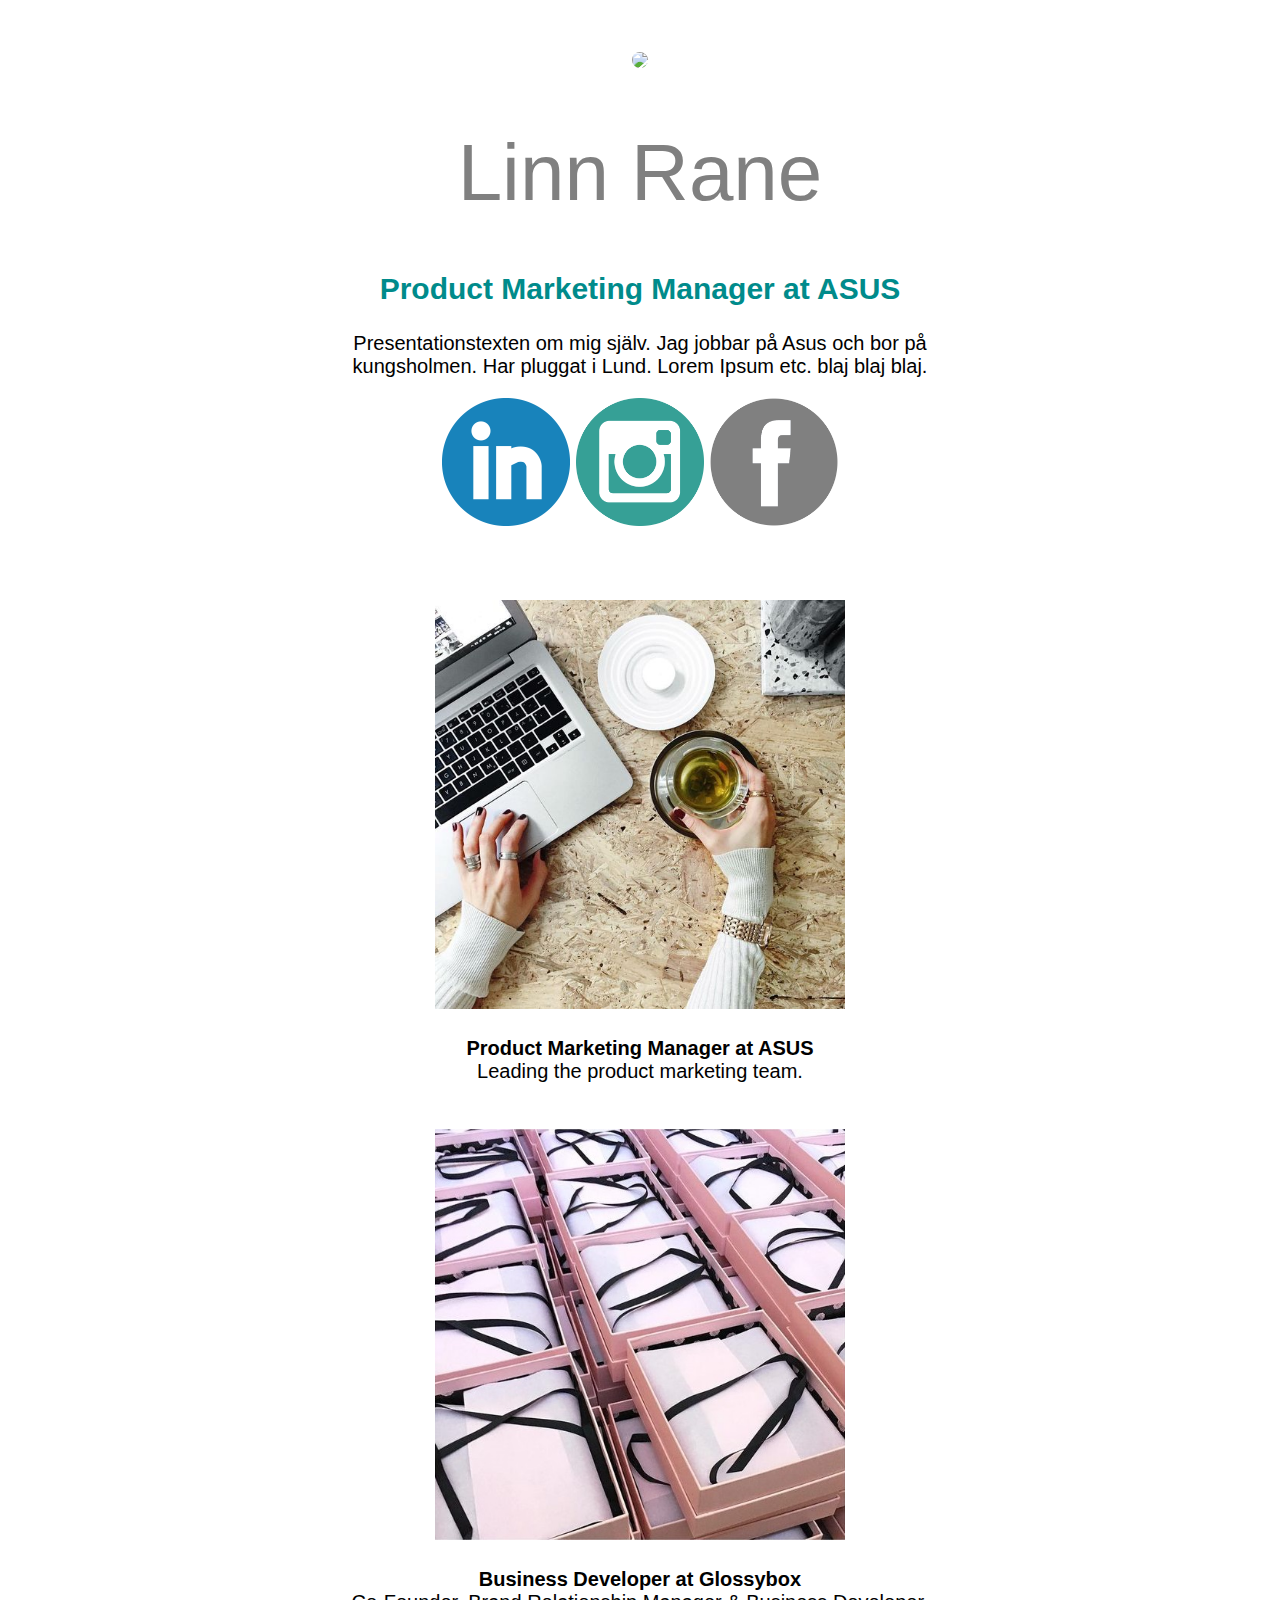
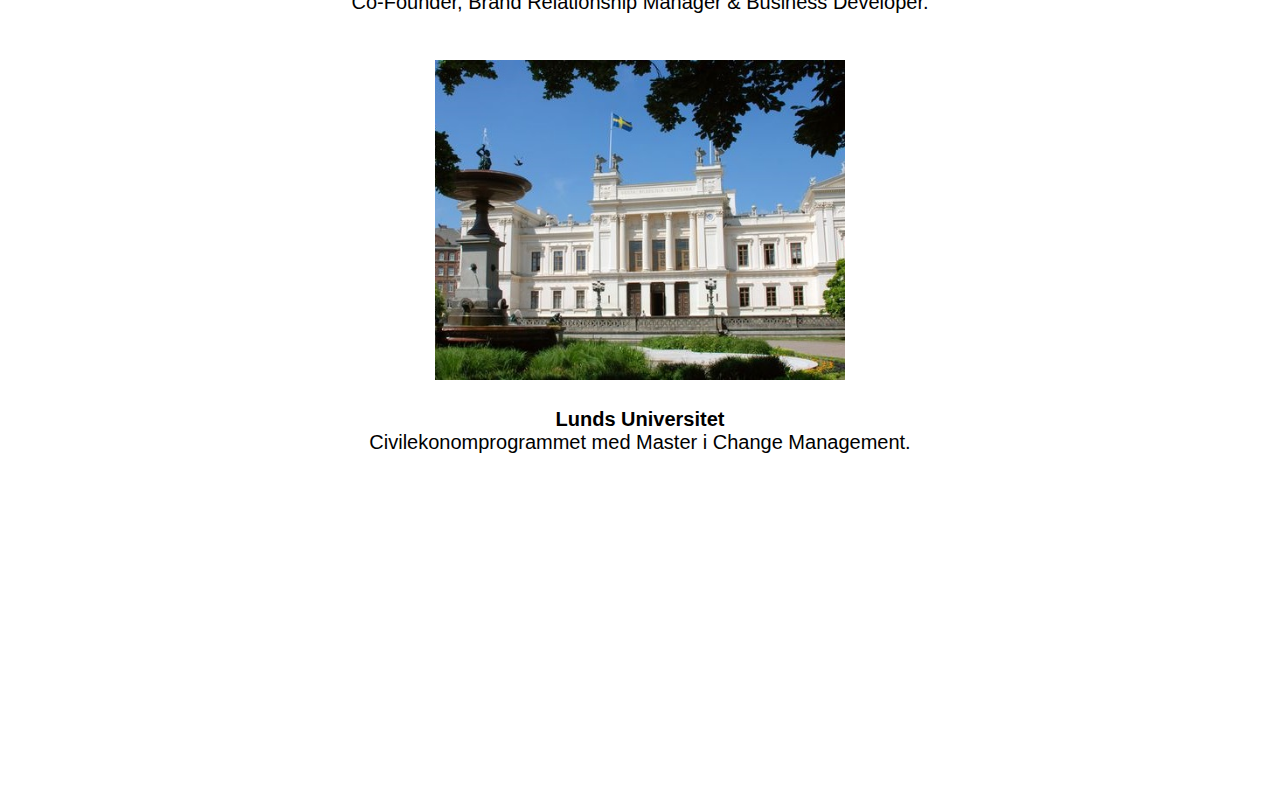
==== index.html @ 1309522f "Lagt till alla filer" ====
<!DOCTYPE html>
<html lang="sv">
<head>
	<meta charset="UTF-8">
	<title>Linns portfolio</title>
	<link rel="stylesheet" type="text/css" href="normalize.css">
	<link rel="stylesheet" type="text/css" href="styles.css">
	</head>
	<body>
		<center><img class="img-circle" src="linnfb.jpg"></center>
		<h1>
			<center>Linn Rane</center>
		</h1>
		<h2>
			<center>Product Marketing Manager at ASUS</center>
		</h2>
		<p><center>Presentationstexten om mig själv. Jag jobbar på Asus och bor på <br>kungsholmen. Har pluggat i Lund. Lorem Ipsum etc. blaj blaj blaj.</center></p>

		<center><a href="https://www.linkedin.com/in/linnrane/"><img class="img-size" src="linkedinlogo.png"></a>

		<a href="https://www.instagram.com/linnrane/"><img class="img-size" src="instalogo.png"><a/>

		<a href="https://www.facebook.com/linn.rane"><img class="img-size" src="facebooklogo.png"></center></a>
		<br>
		<br>
		<br>
		<center><img class="img-size2" src="asus2.jpg"></center><br>
		<center><b> Product Marketing Manager at ASUS</b><br>Leading the product marketing team.</center>
		<br>
		<br>
		<center><img class="img-size2" src="glossybox.jpg"></center><br>
		<center><b>Business Developer at Glossybox</b><br>Co-Founder, Brand Relationship Manager & Business Developer.</center>
<br>
		<br>
		<center><img class="img-size2" src="lund.jpg"></center><br>
		<center><b>Lunds Universitet</b><br>Civilekonomprogrammet med Master i Change Management.</center>
		</p>
		<p>
		<center><p class="grey"><a  class="white" href="mailto:linnrane@gmail.com">Kontakta mig!</center></a>
		</p>
---- styles.css ----
H1 {
	color: grey;
	font: 80px helvetica;
}
H2 {
	color: #008B8B;
}
body {
    margin-top: 50px;
    font-size: 20px;
}
.vitt {
	color: #DCDCDC;
	font: 50px helvetica, sans-serif;

}
.img-circle {
    border-radius: 50%;
    width: 25%
}
.img-size {
	width: 10%;
}
.img-size2 {
	width: 32%;
}
.grey {
	color: white;
	background-image: url("https://media2.giphy.com/media/36wdaxsOfaN5C/200.webp#16");
	background-size: 32%;
	background-repeat: no-repeat;
	background-position: center; 
	font: 60px helvetica;
	font-weight: bold;
	padding: 80px
}
.white {
	color: white;
}
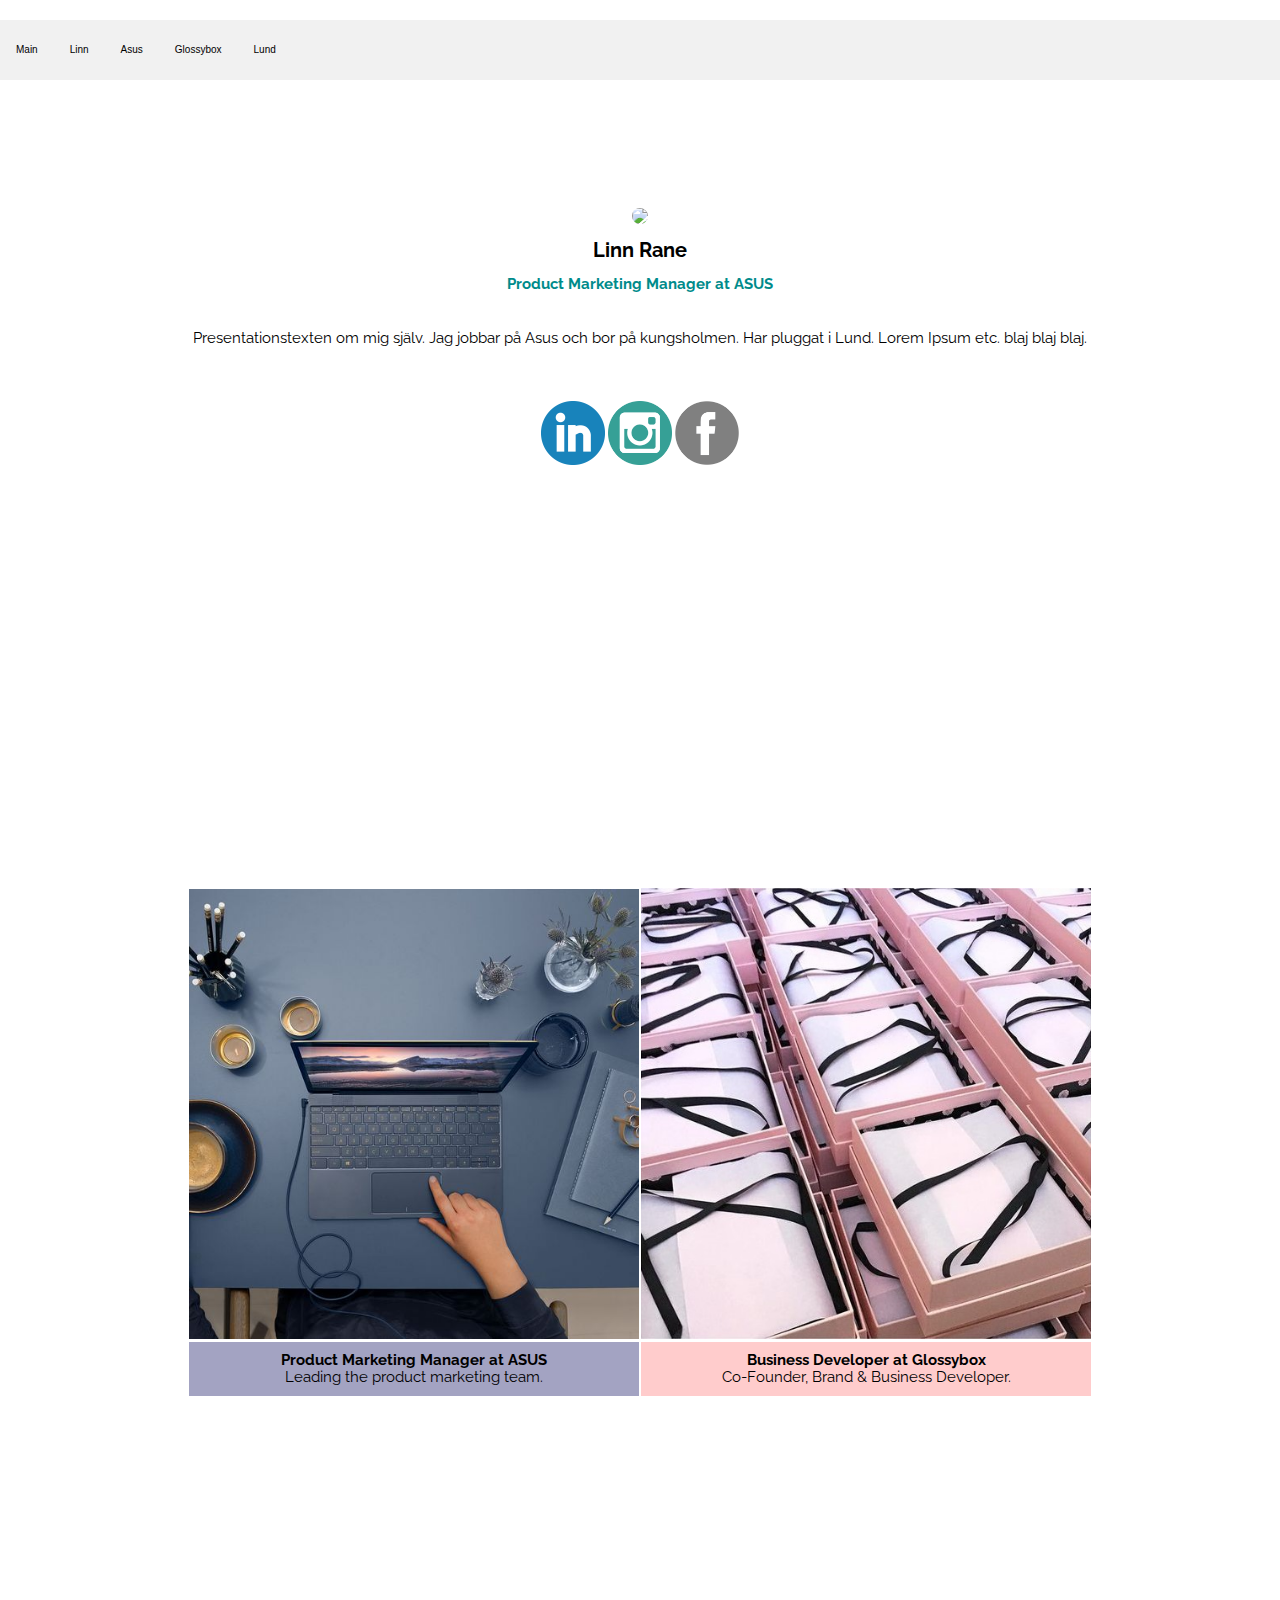
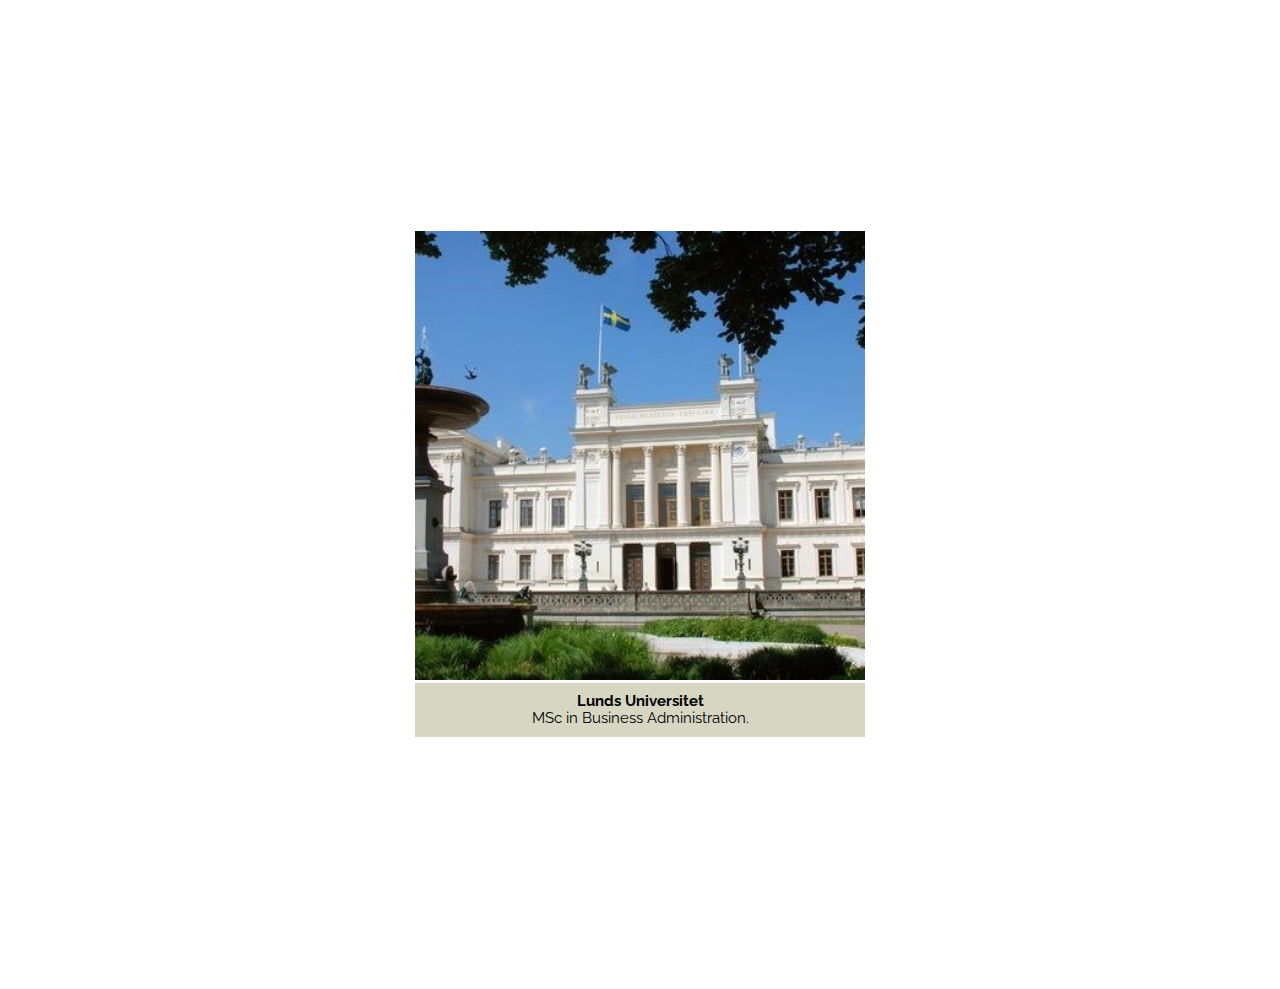
==== commit d7341965: "Uppdatering till responsiv" ====
--- a/index.html
+++ b/index.html
@@ -2,39 +2,48 @@
 <html lang="sv">
 <head>
 	<meta charset="UTF-8">
+	<meta name="viewport" content="width=device-width, initial-scale=1, minimum-scale=1">
 	<title>Linns portfolio</title>
 	<link rel="stylesheet" type="text/css" href="normalize.css">
 	<link rel="stylesheet" type="text/css" href="styles.css">
-	</head>
-	<body>
-		<center><img class="img-circle" src="linnfb.jpg"></center>
-		<h1>
-			<center>Linn Rane</center>
-		</h1>
-		<h2>
-			<center>Product Marketing Manager at ASUS</center>
-		</h2>
-		<p><center>Presentationstexten om mig själv. Jag jobbar på Asus och bor på <br>kungsholmen. Har pluggat i Lund. Lorem Ipsum etc. blaj blaj blaj.</center></p>
+	<link href="https://fonts.googleapis.com/css?family=Raleway" rel="stylesheet">
+</head>
+	<body class="indexsidan">
+		<div class="tab">
+  			<button class="tablinks"><a class="black" href="index.html">Main</button></a>
+  			<button class="tablinks"><a class="black" href="linn.html">Linn</button></a>
+  			<button class="tablinks"><a class="black" href="asus.html">Asus</button></a>
+ 			<button class="tablinks"><a class="black" href="glossybox.html">Glossybox</button></a>
+ 			<button class="tablinks"><a class="black" href="lund.html">Lund</button></a>
+		</div>
 
-		<center><a href="https://www.linkedin.com/in/linnrane/"><img class="img-size" src="linkedinlogo.png"></a>
+		<img class="img-circle" src="linnfb.jpg">
+		<h1 class="mittnamn">Linn Rane</h1>
+		<h2>Product Marketing Manager at ASUS</h2>
+		<div>
+			<p>Presentationstexten om mig själv. Jag jobbar på Asus och bor på kungsholmen. Har pluggat i Lund. Lorem Ipsum etc. blaj blaj blaj.</p>
+			<a href="https://www.linkedin.com/in/linnrane/"><img class="img-size" src="linkedinlogo.png"></a>
+			<a href="https://www.instagram.com/linnrane/"><img class="img-size" src="instalogo.png"><a/>
+			<a href="https://www.facebook.com/linn.rane"><img class="img-size" src="facebooklogo.png"></a>
+		</div>
 
-		<a href="https://www.instagram.com/linnrane/"><img class="img-size" src="instalogo.png"><a/>
+		<div class="jobb1">
+			<img class="img-size2" src="asus3.jpg"><br>
+			<p class="asustext"><b> Product Marketing Manager at ASUS</b><br>Leading the product marketing team.</p>
+		</div>
 
-		<a href="https://www.facebook.com/linn.rane"><img class="img-size" src="facebooklogo.png"></center></a>
-		<br>
-		<br>
-		<br>
-		<center><img class="img-size2" src="asus2.jpg"></center><br>
-		<center><b> Product Marketing Manager at ASUS</b><br>Leading the product marketing team.</center>
-		<br>
-		<br>
-		<center><img class="img-size2" src="glossybox.jpg"></center><br>
-		<center><b>Business Developer at Glossybox</b><br>Co-Founder, Brand Relationship Manager & Business Developer.</center>
-<br>
-		<br>
-		<center><img class="img-size2" src="lund.jpg"></center><br>
-		<center><b>Lunds Universitet</b><br>Civilekonomprogrammet med Master i Change Management.</center>
-		</p>
-		<p>
-		<center><p class="grey"><a  class="white" href="mailto:linnrane@gmail.com">Kontakta mig!</center></a>
-		</p>+		<div class="jobb1">
+			<img class="img-size2" src="glossybox.jpg"><br>
+			<p class="glossytext"><b>Business Developer at Glossybox</b><br>Co-Founder, Brand & Business Developer.</p>
+		</div>
+
+		<div class="jobb1">
+			<img class="img-size2" src="lund.jpg"><br>
+			<p class="lundtext"><b>Lunds Universitet</b><br>MSc in Business Administration.</p>
+		</div>
+
+		<div>
+			<p class="grey"><a  class="white" href="mailto:linnrane@gmail.com">Kontakta mig!</a>
+			</p>
+		</div>
+	</body>--- a/styles.css
+++ b/styles.css
@@ -1,39 +1,234 @@
-H1 {
+.mittnamn {
 	color: grey;
-	font: 80px helvetica;
-}
+	font: 40px;
+	font-family: 'Raleway', sans-serif;
+	text-align: center;
+	margin-left: 10%;
+	margin-right: 10%;
+}
+
 H2 {
 	color: #008B8B;
+	font: 20px;
+	font-family: 'Raleway', sans-serif;
+	text-align: center;
+	margin-left: 10%;
+	margin-right: 10%;
+
 }
 body {
-    margin-top: 50px;
-    font-size: 20px;
-}
+    margin-top: 20px;
+    font-size: 10px;
+    text-align: center;
+}
+
+p {
+	margin-left: 10%;
+	margin-right: 10%;
+}
+
+div {
+	padding-bottom: 10px;
+	padding-top: 10px;
+}
+
 .vitt {
 	color: #DCDCDC;
-	font: 50px helvetica, sans-serif;
-
-}
+	font: 50px; 
+	font-family: 'Raleway', sans-serif;
+}
+
 .img-circle {
     border-radius: 50%;
-    width: 25%
-}
+    width: 70%;
+    margin-top: 10%;
+}
+
 .img-size {
-	width: 10%;
+	width: 20%;
 }
 .img-size2 {
-	width: 32%;
+	width: 100%;
 }
 .grey {
 	color: white;
 	background-image: url("https://media2.giphy.com/media/36wdaxsOfaN5C/200.webp#16");
-	background-size: 32%;
+	background-size: 100%;
 	background-repeat: no-repeat;
 	background-position: center; 
-	font: 60px helvetica;
+	font: 80px;
+	font-family: 'Raleway', sans-serif;
 	font-weight: bold;
-	padding: 80px
-}
+	padding-top: 80px;
+	padding-bottom: 80px;
+	margin-left: 0%;
+	margin-right: 0%;
+}
+
 .white {
 	color: white;
-}+}
+
+.black {
+	color: black;
+	text-decoration: none;
+}
+
+.asustext {
+	background-color: #a3a3c2;
+	padding-top: 10px;
+	padding-bottom: 10px;
+	margin-top: 0px;
+	margin-right: 0px;
+	margin-left: 0px;
+}
+
+.asustext2 {
+	font: 50px;
+	color: #a3a3c2;
+	text-align: right;
+	margin-right: 50px;
+}
+
+.glossytext {
+	background-color: #ffcccc;
+	padding-top: 10px;
+	padding-bottom: 10px;
+	margin-top: 0px;
+	margin-right: 0px;
+	margin-left: 0px;
+
+}
+
+.lundtext {
+	background-color: #d6d6c2;
+	padding-top: 10px;
+	padding-bottom: 10px;
+	margin-top: 0px;
+	margin-right: 0px;
+	margin-left: 0px;
+
+}
+
+/* Style the tab */
+div.tab {
+    overflow: hidden;
+    background-color: #f1f1f1;
+}
+
+/* Style the buttons inside the tab */
+div.tab button {
+    background-color: inherit;
+    float: left;
+    border: none;
+    outline: none;
+    cursor: pointer;
+    padding: 14px 16px;
+    transition: 0.3s;
+}
+
+/* Change background color of buttons on hover */
+div.tab button:hover {
+    background-color: #ddd;
+}
+
+/* Create an active/current tablink class */
+div.tab button.active {
+    background-color: #ccc;
+}
+
+/* Style the tab content */
+.tabcontent {
+    display: none;
+    padding: 6px 12px;
+    border: 1px solid #ccc;
+    border-top: none;
+}
+
+.indexsidan {
+	background-image: url();
+	background-size: 50%;
+	background-repeat: no-repeat;	
+}
+
+.linnsidan {
+	background-image: url(linnfb.jpg);
+	background-size: 50%;
+	background-repeat: no-repeat;
+}
+
+.asussidan{
+	background-image: url(asus3.jpg);
+	background-size: 50%;
+	background-repeat: no-repeat;
+}
+
+.glossysidan {
+	background-image: url(glossybox.jpg);
+	background-size: 50%;
+	background-repeat: no-repeat;
+}
+
+.lundsidan {
+	background-image: url(lund2.jpg);
+	background-size: 50%;
+	background-repeat: no-repeat;	
+}
+
+
+@media only screen and (min-width: 500px) {
+	.mittnamn {
+		color: #FF7F50;
+	}
+	.img-circle {
+		width: 40%;
+	}
+	.img-size {
+		width: 10%;
+		}
+	.img-size2 {
+		width: 80%;
+		}
+	p {
+		font-size: 15px;
+		font-family: 'Raleway', sans-serif;
+		margin-left: 10%;
+		margin-right: 10%;
+	}
+	.grey {
+		background-size: 80%;
+		font: 50px;
+		font-family: 'Raleway', sans-serif;
+	}
+}
+
+@media only screen and (min-width: 760px) {
+	.mittnamn {
+		color: #000000;
+	}
+	.img-circle {
+		width: 20%;
+	}
+	.img-size {
+		width: 5%;
+		margin-top: 3%
+		}
+	.img-size2 {
+		width: 450px;
+		margin-top: 400px;
+
+	}
+	p {
+		font-size: 15px;
+		font-family: 'Raleway', sans-serif;
+		margin-left: 0%;
+		margin-right: 0%;
+	}
+	.grey {
+		background-size: 400px
+	}
+	.jobb1 {
+		display: inline-block;
+	}
+}
+
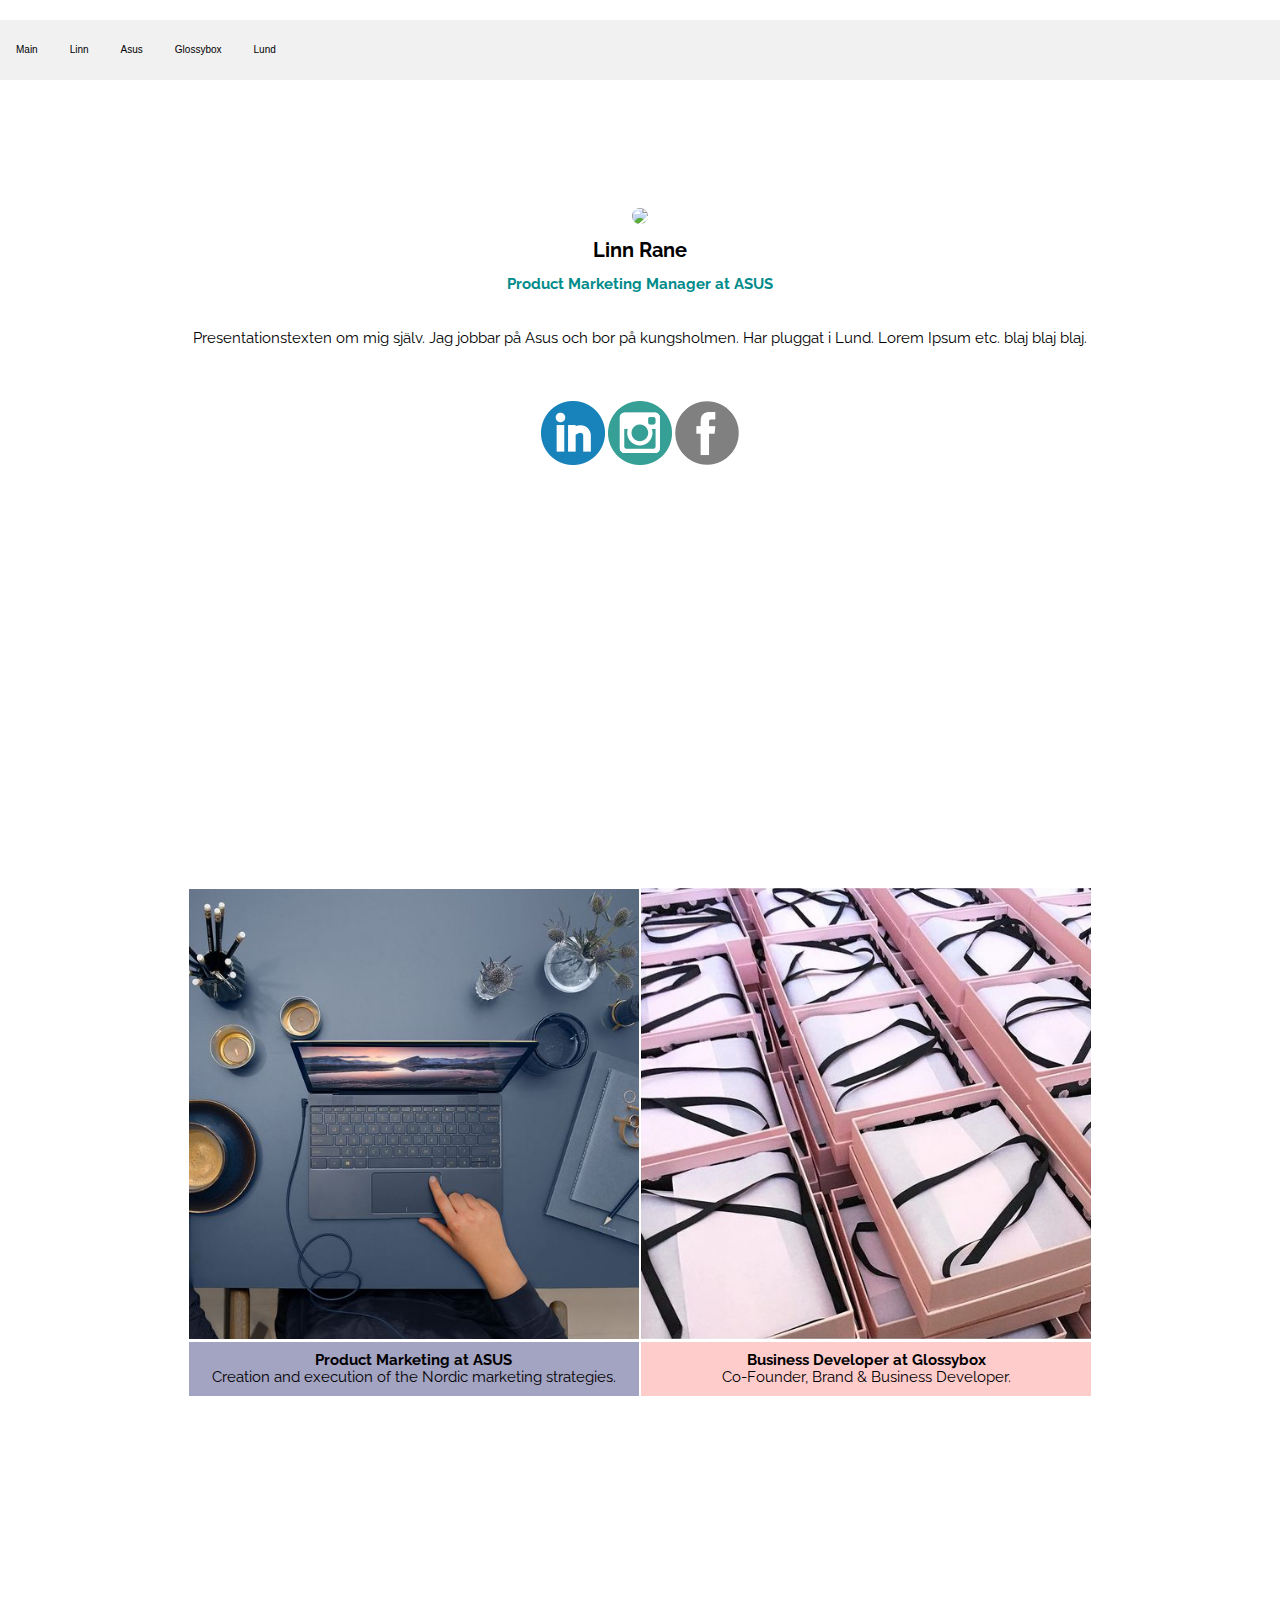
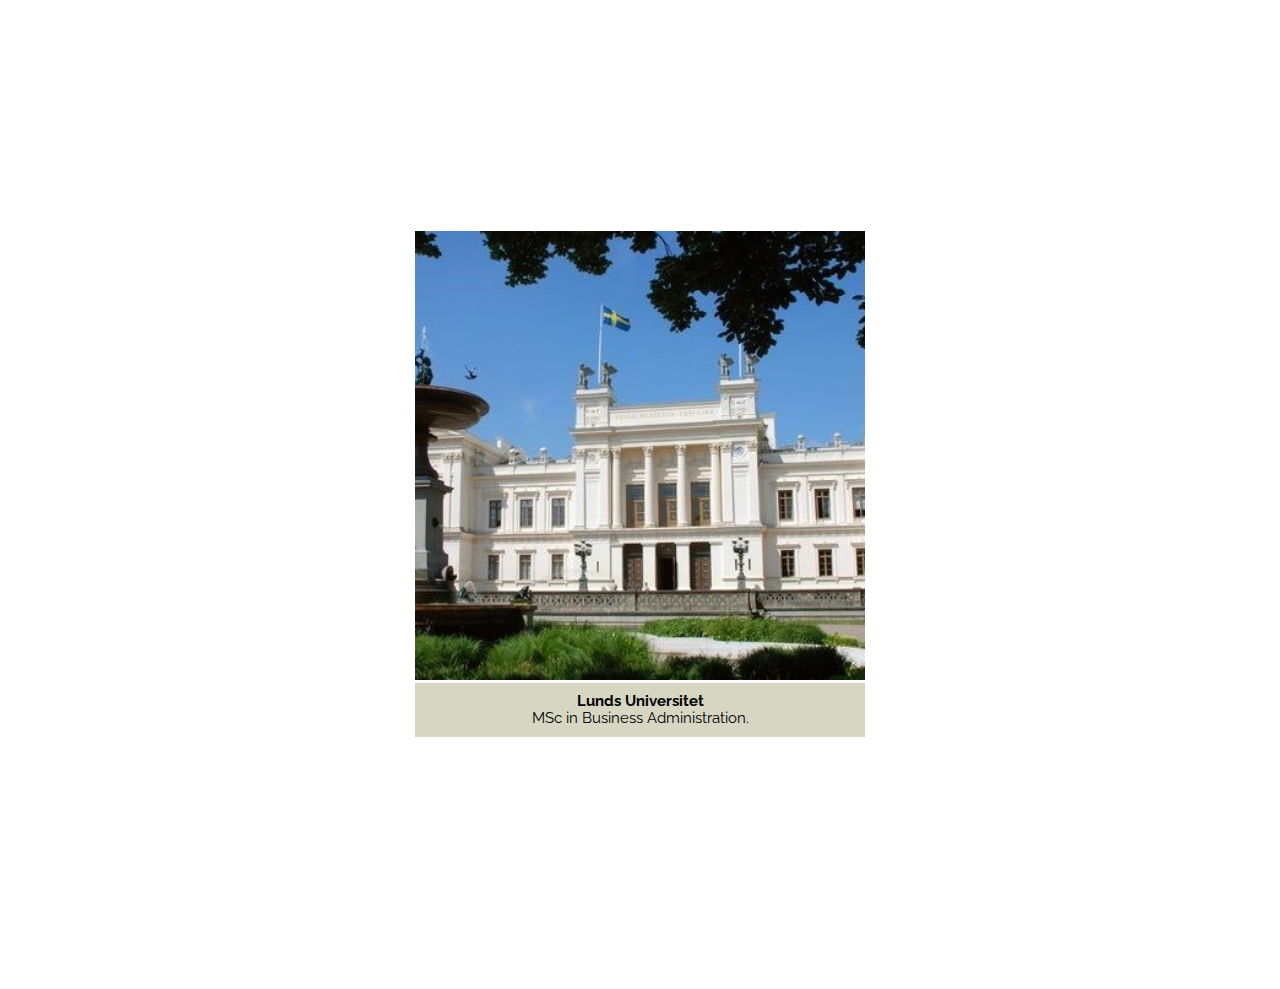
==== commit f1fae21f: "Småändringar" ====
--- a/index.html
+++ b/index.html
@@ -29,7 +29,7 @@
 
 		<div class="jobb1">
 			<img class="img-size2" src="asus3.jpg"><br>
-			<p class="asustext"><b> Product Marketing Manager at ASUS</b><br>Leading the product marketing team.</p>
+			<p class="asustext"><b> Product Marketing at ASUS</b><br>Creation and execution of the Nordic marketing strategies.</p>
 		</div>
 
 		<div class="jobb1">
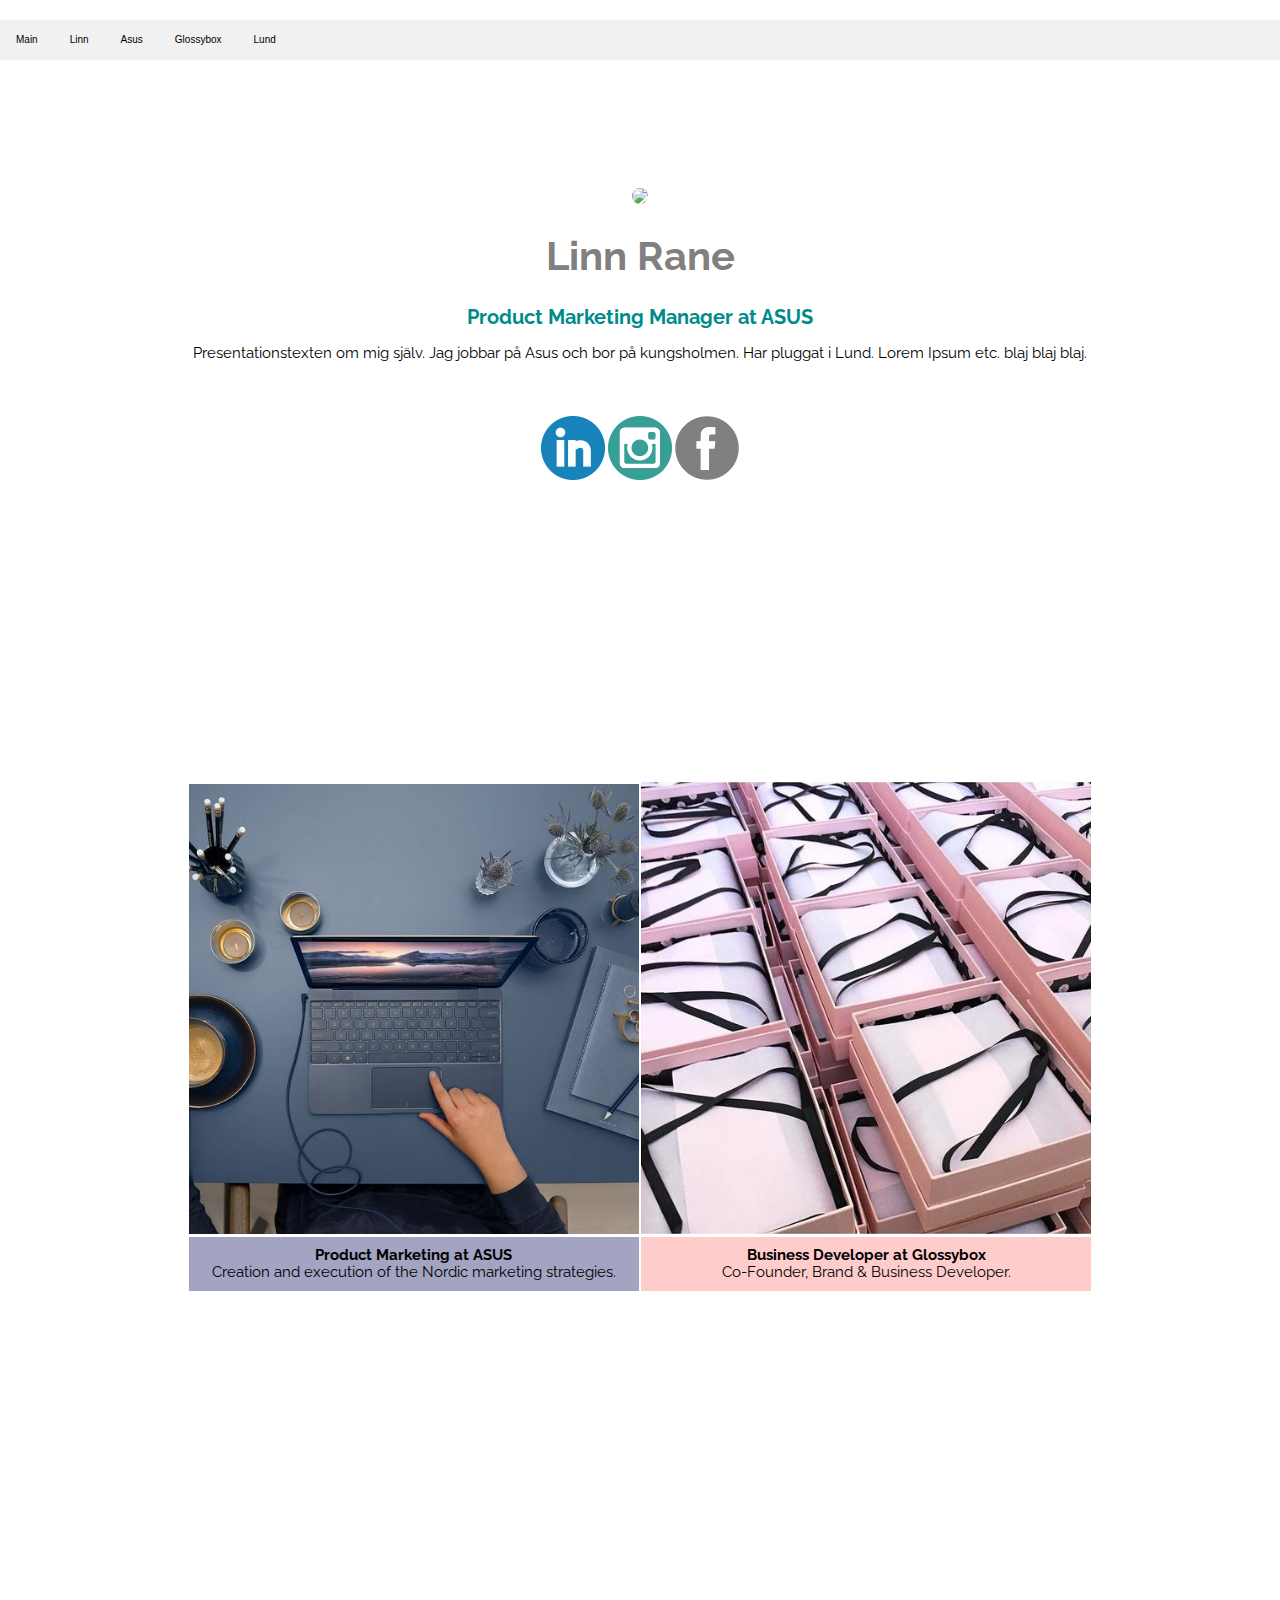
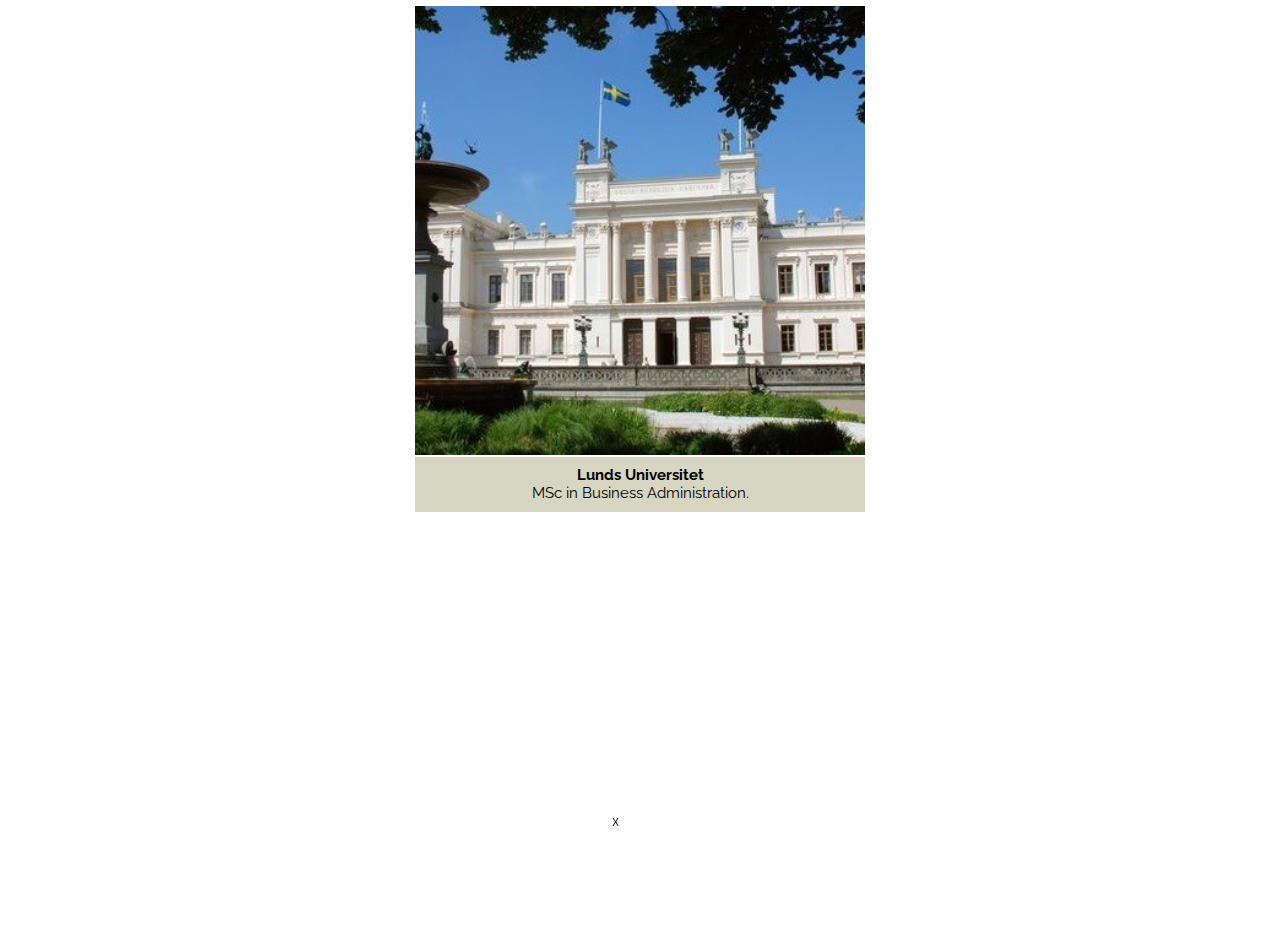
==== commit c953d038: "Fix" ====
--- a/index.html
+++ b/index.html
@@ -17,33 +17,31 @@
  			<button class="tablinks"><a class="black" href="lund.html">Lund</button></a>
 		</div>
 
-		<img class="img-circle" src="linnfb.jpg">
+		<img class="profilbild" src="linnfb.jpg">
 		<h1 class="mittnamn">Linn Rane</h1>
 		<h2>Product Marketing Manager at ASUS</h2>
 		<div>
 			<p>Presentationstexten om mig själv. Jag jobbar på Asus och bor på kungsholmen. Har pluggat i Lund. Lorem Ipsum etc. blaj blaj blaj.</p>
-			<a href="https://www.linkedin.com/in/linnrane/"><img class="img-size" src="linkedinlogo.png"></a>
-			<a href="https://www.instagram.com/linnrane/"><img class="img-size" src="instalogo.png"><a/>
-			<a href="https://www.facebook.com/linn.rane"><img class="img-size" src="facebooklogo.png"></a>
+			<a href="https://www.linkedin.com/in/linnrane/"><img class="loggor" src="linkedinlogo.png"></a>
+			<a href="https://www.instagram.com/linnrane/"><img class="loggor" src="instalogo.png"><a/>
+			<a href="https://www.facebook.com/linn.rane"><img class="loggor" src="facebooklogo.png"></a>
 		</div>
 
 		<div class="jobb1">
-			<img class="img-size2" src="asus3.jpg"><br>
+			<img class="jobbkvadratbild" src="asus3.jpg"><br>
 			<p class="asustext"><b> Product Marketing at ASUS</b><br>Creation and execution of the Nordic marketing strategies.</p>
 		</div>
 
 		<div class="jobb1">
-			<img class="img-size2" src="glossybox.jpg"><br>
+			<img class="jobbkvadratbild" src="glossybox.jpg"><br>
 			<p class="glossytext"><b>Business Developer at Glossybox</b><br>Co-Founder, Brand & Business Developer.</p>
 		</div>
 
 		<div class="jobb1">
-			<img class="img-size2" src="lund.jpg"><br>
+			<img class="jobbkvadratbild" src="lund.jpg"><br>
 			<p class="lundtext"><b>Lunds Universitet</b><br>MSc in Business Administration.</p>
 		</div>
 
-		<div>
-			<p class="grey"><a  class="white" href="mailto:linnrane@gmail.com">Kontakta mig!</a>
-			</p>
-		</div>
+		<div class="kontaktgif">
+			<a  class="white" href="mailto:linnrane@gmail.com">Kontakta mig!</a><br><a class="white2" href="https://www.linkedin.com/in/linnrane/">Linnkdin</a>  X  <a class="white2" href="https://www.instagram.com/linnrane">Linnstagram</a>
 	</body>--- a/styles.css
+++ b/styles.css
@@ -1,72 +1,70 @@
-.mittnamn {
+h1 {
 	color: grey;
-	font: 40px;
+	font-size: 40px;
 	font-family: 'Raleway', sans-serif;
 	text-align: center;
 	margin-left: 10%;
 	margin-right: 10%;
 }
 
-H2 {
+h2 {
 	color: #008B8B;
-	font: 20px;
+	font-size: 20px;
 	font-family: 'Raleway', sans-serif;
 	text-align: center;
 	margin-left: 10%;
 	margin-right: 10%;
-
-}
+}
+
 body {
     margin-top: 20px;
     font-size: 10px;
     text-align: center;
 }
 
-p {
-	margin-left: 10%;
-	margin-right: 10%;
-}
-
-div {
-	padding-bottom: 10px;
-	padding-top: 10px;
-}
-
-.vitt {
-	color: #DCDCDC;
-	font: 50px; 
-	font-family: 'Raleway', sans-serif;
-}
-
-.img-circle {
+.profilbild {
     border-radius: 50%;
     width: 70%;
     margin-top: 10%;
 }
 
-.img-size {
+.loggor {
 	width: 20%;
 }
-.img-size2 {
+
+.jobbkvadratbild {
 	width: 100%;
-}
-.grey {
-	color: white;
+	margin-top: 10%
+}
+
+.kontaktgif {
 	background-image: url("https://media2.giphy.com/media/36wdaxsOfaN5C/200.webp#16");
+	filter: grayscale(100%);
 	background-size: 100%;
 	background-repeat: no-repeat;
 	background-position: center; 
-	font: 80px;
-	font-family: 'Raleway', sans-serif;
-	font-weight: bold;
 	padding-top: 80px;
 	padding-bottom: 80px;
 	margin-left: 0%;
 	margin-right: 0%;
+	margin-top: 30px;
+	margin-bottom: 10px;
 }
 
 .white {
 	color: white;
+	text-decoration: none;
+	font-size: 40px;
+	font-family: 'Raleway', sans-serif;
+	font-weight: bold;
+}
+
+.white2 {
+	color: white;
+	text-decoration: none;
+	font-size: 25px;
+	font-family: 'Raleway', sans-serif;
+	font-weight: bold;
 }
 
 .black {
@@ -84,7 +82,7 @@
 }
 
 .asustext2 {
-	font: 50px;
+	font-size: 50px;
 	color: #a3a3c2;
 	text-align: right;
 	margin-right: 50px;
@@ -97,7 +95,13 @@
 	margin-top: 0px;
 	margin-right: 0px;
 	margin-left: 0px;
-
+}
+
+.glossytext2 {
+	font-size: 50px;
+	color: #ffcccc;
+	text-align: right;
+	margin-right: 50px;
 }
 
 .lundtext {
@@ -107,7 +111,13 @@
 	margin-top: 0px;
 	margin-right: 0px;
 	margin-left: 0px;
-
+}
+
+.lundtext2 {
+	font-size: 50px;
+	color: #d6d6c2;
+	text-align: right;
+	margin-right: 50px;
 }
 
 /* Style the tab */
@@ -177,16 +187,13 @@
 
 
 @media only screen and (min-width: 500px) {
-	.mittnamn {
-		color: #FF7F50;
-	}
-	.img-circle {
+	.profilbild {
 		width: 40%;
 	}
-	.img-size {
+	.loggor {
 		width: 10%;
 		}
-	.img-size2 {
+	.jobbkvadratbild {
 		width: 80%;
 		}
 	p {
@@ -195,27 +202,34 @@
 		margin-left: 10%;
 		margin-right: 10%;
 	}
-	.grey {
+	.kontaktgif {
 		background-size: 80%;
-		font: 50px;
-		font-family: 'Raleway', sans-serif;
+	}
+	.asustext {
+		margin-left: 10%;
+		margin-right: 10%;
+	}
+		.glossytext {
+		margin-left: 10%;
+		margin-right: 10%;
+	}
+		.lundtext {
+		margin-left: 10%;
+		margin-right: 10%;
 	}
 }
 
 @media only screen and (min-width: 760px) {
-	.mittnamn {
-		color: #000000;
-	}
-	.img-circle {
+	.profilbild {
 		width: 20%;
 	}
-	.img-size {
+	.loggor {
 		width: 5%;
 		margin-top: 3%
 		}
-	.img-size2 {
+	.jobbkvadratbild {
 		width: 450px;
-		margin-top: 400px;
+		margin-top: 300px;
 
 	}
 	p {
@@ -224,11 +238,26 @@
 		margin-left: 0%;
 		margin-right: 0%;
 	}
-	.grey {
-		background-size: 400px
-	}
+	.kontaktgif {
+		background-size: 400px;
+		margin-top: 150px;
+		margin-bottom: 20px;
+	}
+
 	.jobb1 {
 		display: inline-block;
 	}
-}
-
+		.asustext {
+		margin-left: 0%;
+		margin-right: 0%;
+	}
+		.glossytext {
+		margin-left: 0%;
+		margin-right: 0%;
+	}
+		.lundtext {
+		margin-left: 0%;
+		margin-right: 0%;
+	}
+}
+
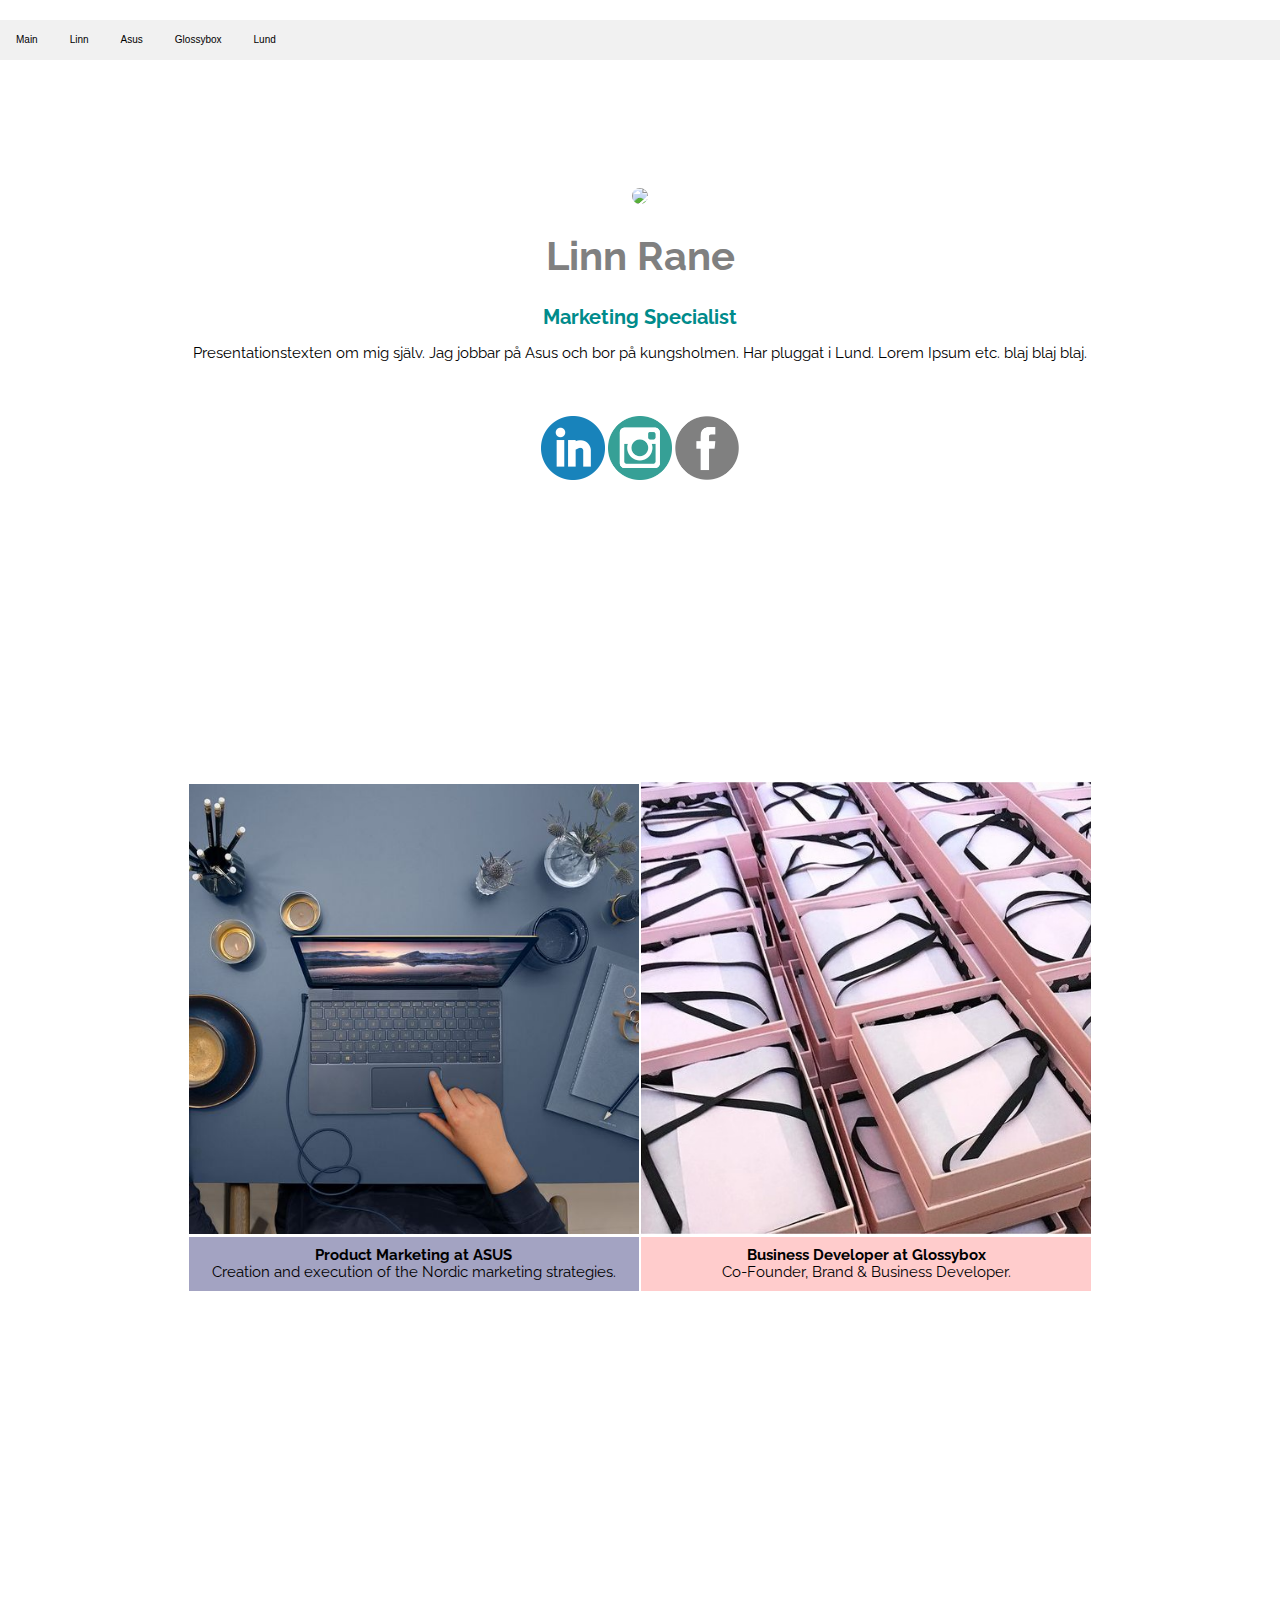
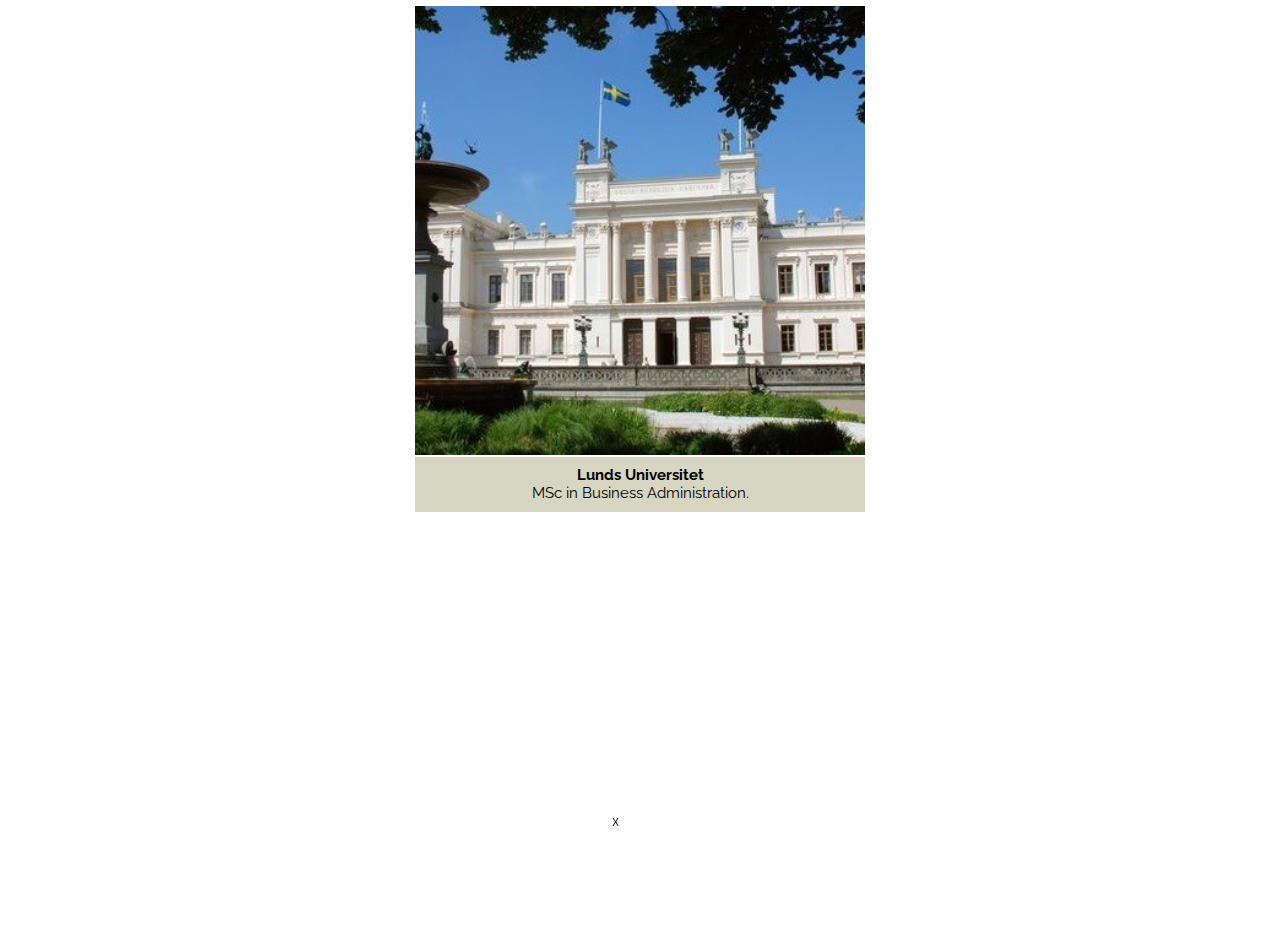
==== commit 3018ff93: "Fix" ====
--- a/index.html
+++ b/index.html
@@ -19,7 +19,7 @@
 
 		<img class="profilbild" src="linnfb.jpg">
 		<h1 class="mittnamn">Linn Rane</h1>
-		<h2>Product Marketing Manager at ASUS</h2>
+		<h2>Marketing Specialist</h2>
 		<div>
 			<p>Presentationstexten om mig själv. Jag jobbar på Asus och bor på kungsholmen. Har pluggat i Lund. Lorem Ipsum etc. blaj blaj blaj.</p>
 			<a href="https://www.linkedin.com/in/linnrane/"><img class="loggor" src="linkedinlogo.png"></a>
--- a/styles.css
+++ b/styles.css
@@ -34,7 +34,7 @@
 
 .jobbkvadratbild {
 	width: 100%;
-	margin-top: 10%
+	margin-top: 10%;
 }
 
 .kontaktgif {
@@ -180,7 +180,7 @@
 }
 
 .lundsidan {
-	background-image: url(lund2.jpg);
+	background-image: url(lund.jpg);
 	background-size: 50%;
 	background-repeat: no-repeat;	
 }
@@ -209,11 +209,11 @@
 		margin-left: 10%;
 		margin-right: 10%;
 	}
-		.glossytext {
-		margin-left: 10%;
-		margin-right: 10%;
-	}
-		.lundtext {
+	.glossytext {
+		margin-left: 10%;
+		margin-right: 10%;
+	}
+	.lundtext {
 		margin-left: 10%;
 		margin-right: 10%;
 	}
@@ -225,12 +225,11 @@
 	}
 	.loggor {
 		width: 5%;
-		margin-top: 3%
+		margin-top: 3%;
 		}
 	.jobbkvadratbild {
 		width: 450px;
 		margin-top: 300px;
-
 	}
 	p {
 		font-size: 15px;
